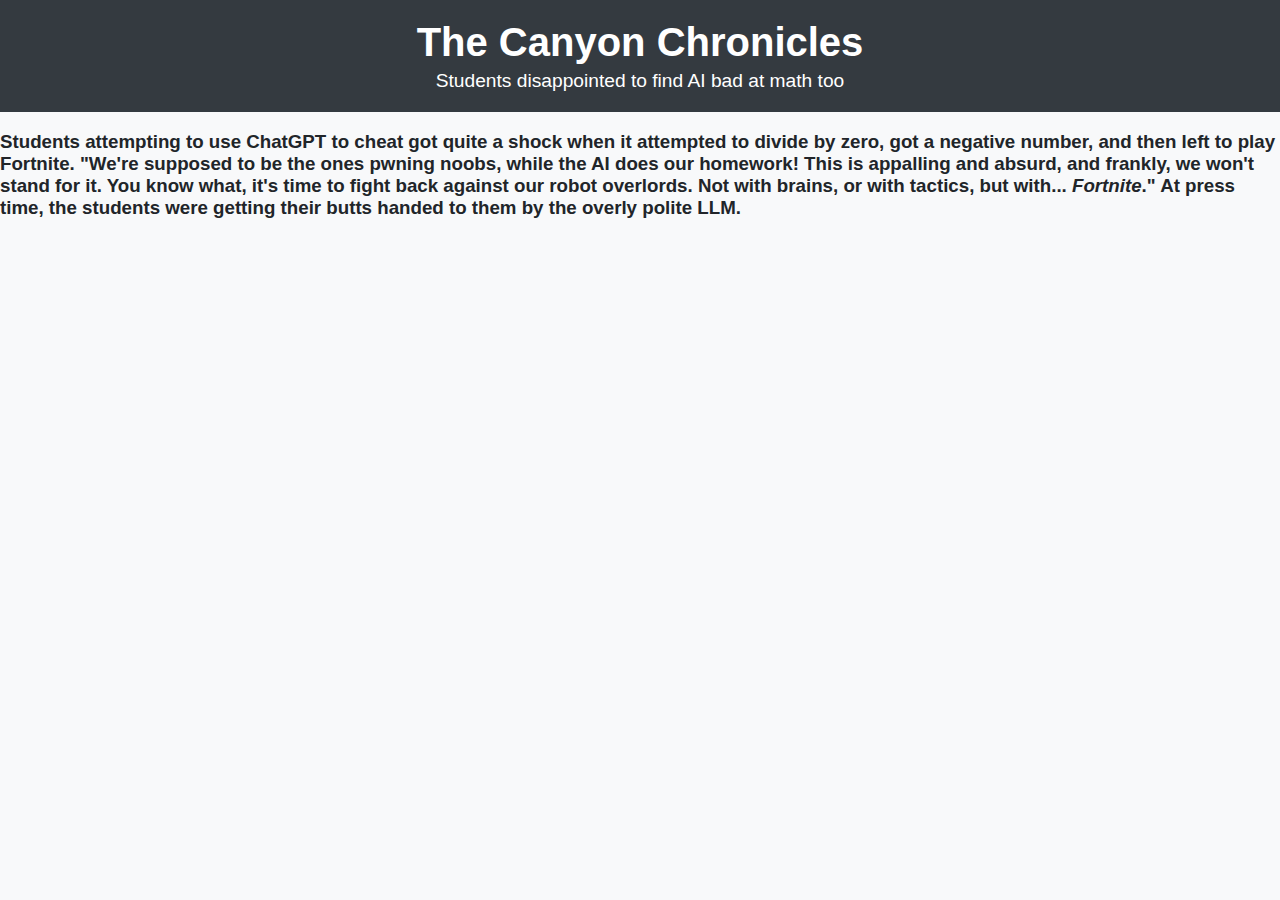
==== bad-ai.html @ 8405fc63 "Update bad-ai.html" ====
<!DOCTYPE html>
<html lang="en">
<head>
    <meta charset="UTF-8">
    <meta name="viewport" content="width=device-width, initial-scale=1.0">
    <title>Students disappointed to find AI bad at math too</title>
    <link rel="stylesheet" href="styles.css">
</head>
<body>
    <header>
        <h1>The Canyon Chronicles</h1>
        <p>Students disappointed to find AI bad at math too</p>
    </header>
   <h3>Students attempting to use ChatGPT to cheat got quite a shock when it attempted to divide by zero, got a negative number, and then left to play Fortnite. "We're supposed to be the ones pwning noobs, while the AI does our homework! This is appalling and absurd, and frankly, we won't stand for it. You know what, it's time to fight back against our robot overlords. Not with brains, or with tactics, but with... <i>Fortnite</i>." At press time, the students were getting their butts handed to them by the overly polite LLM.</h3>
    </main>
</body>
</html>
---- styles.css ----
/* styles.css */
body {
    font-family: Arial, sans-serif;
    margin: 0;
    padding: 0;
    background-color: #f8f9fa;
    color: #212529;
}

header {
    text-align: center;
    background-color: #343a40;
    color: #fff;
    padding: 20px 10px;
}

header h1 {
    margin: 0;
    font-size: 2.5rem;
}

header p {
    margin: 5px 0 0;
    font-size: 1.2rem;
}

.tile-container {
    display: flex;
    flex-direction: column;
    align-items: center;
    gap: 20px;
    padding: 20px;
}

.tile {
    width: 90%; /* Set width to 90% of the screen */
    max-width: 800px; /* Optional: Limit max width for larger screens */
    text-decoration: none;
    background-color: #ffffff;
    border: 1px solid #dee2e6;
    border-radius: 8px;
    box-shadow: 0 4px 6px rgba(0, 0, 0, 0.1);
    padding: 20px;
    transition: transform 0.2s, box-shadow 0.2s;
    color: inherit;
}

.tile:hover {
    transform: translateY(-5px);
    box-shadow: 0 6px 10px rgba(0, 0, 0, 0.15);
}

.tile h2 {
    margin: 0 0 10px;
    font-size: 1.8rem; /* Slightly larger for emphasis */
    color: #007bff;
}

.tile p {
    margin: 0;
    font-size: 1.1rem; /* Slightly larger for readability */
    color: #495057;
}
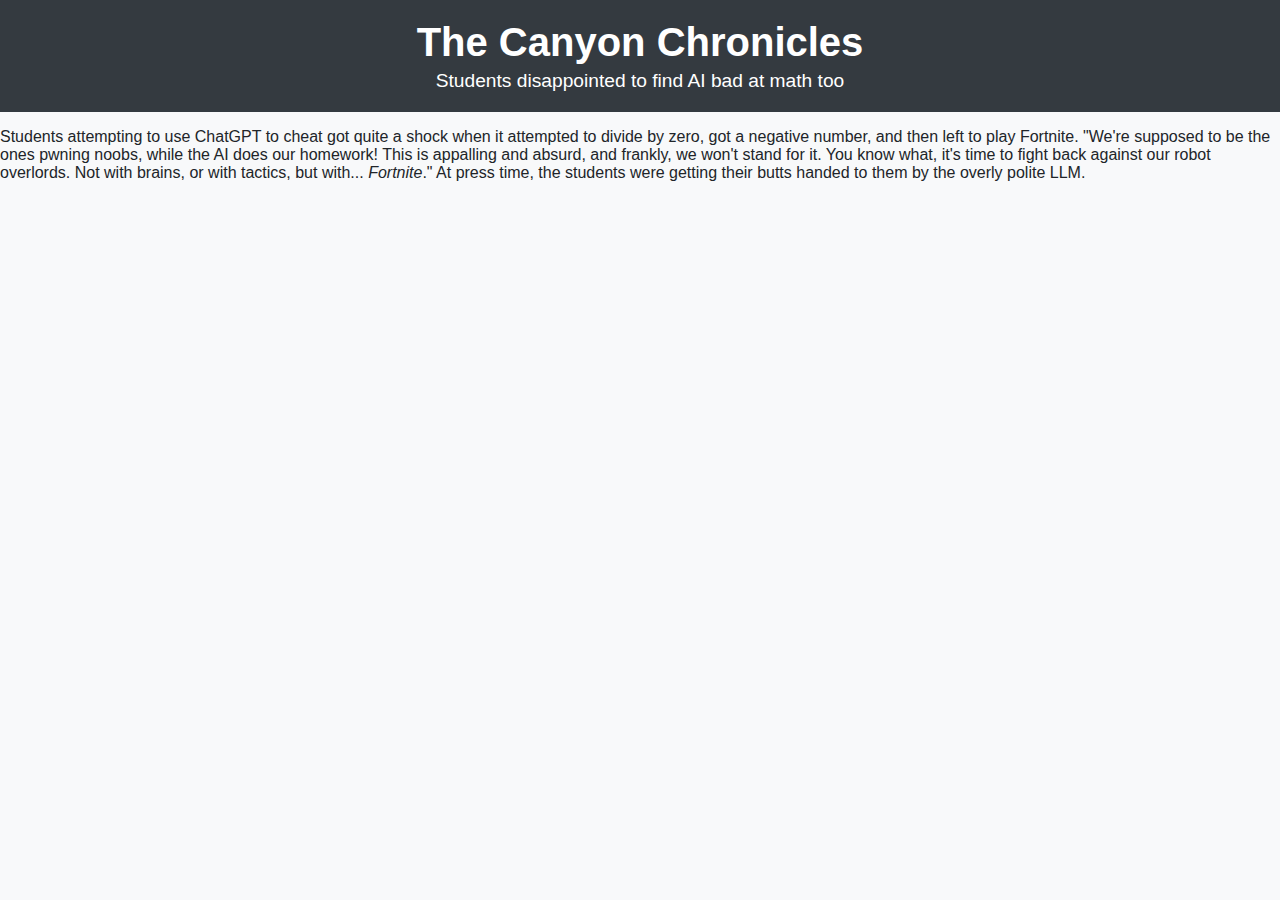
==== commit c87d39e5: "Update bad-ai.html" ====
--- a/bad-ai.html
+++ b/bad-ai.html
@@ -11,7 +11,7 @@
         <h1>The Canyon Chronicles</h1>
         <p>Students disappointed to find AI bad at math too</p>
     </header>
-   <h3>Students attempting to use ChatGPT to cheat got quite a shock when it attempted to divide by zero, got a negative number, and then left to play Fortnite. "We're supposed to be the ones pwning noobs, while the AI does our homework! This is appalling and absurd, and frankly, we won't stand for it. You know what, it's time to fight back against our robot overlords. Not with brains, or with tactics, but with... <i>Fortnite</i>." At press time, the students were getting their butts handed to them by the overly polite LLM.</h3>
+   <p class="text-center">Students attempting to use ChatGPT to cheat got quite a shock when it attempted to divide by zero, got a negative number, and then left to play Fortnite. "We're supposed to be the ones pwning noobs, while the AI does our homework! This is appalling and absurd, and frankly, we won't stand for it. You know what, it's time to fight back against our robot overlords. Not with brains, or with tactics, but with... <i>Fortnite</i>." At press time, the students were getting their butts handed to them by the overly polite LLM.</p>
     </main>
 </body>
 </html>
--- a/styles.css
+++ b/styles.css
@@ -61,3 +61,7 @@
     font-size: 1.1rem; /* Slightly larger for readability */
     color: #495057;
 }
+
+.center-text {
+    text-align: center;
+}
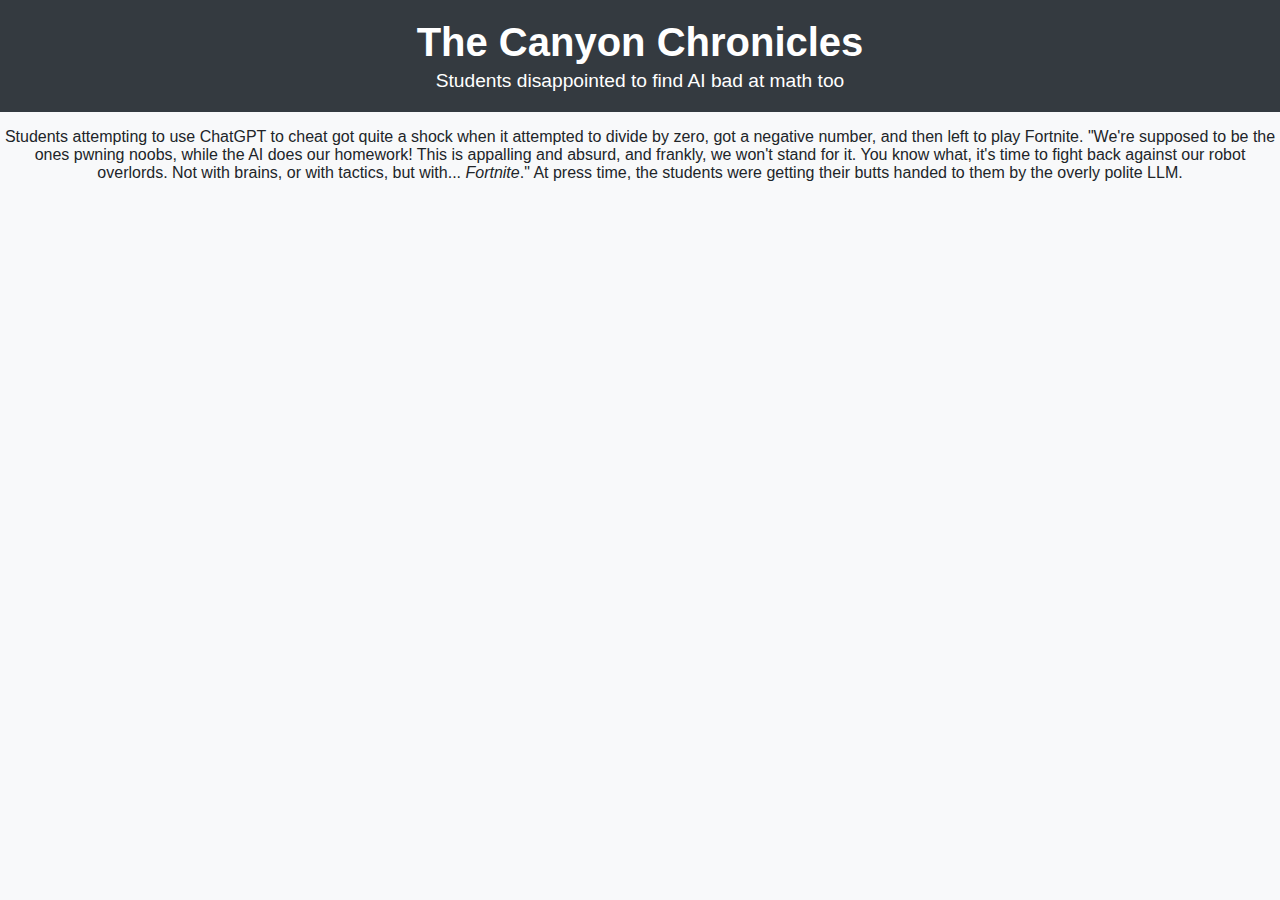
==== commit 50b8fcc0: "Update bad-ai.html" ====
--- a/bad-ai.html
+++ b/bad-ai.html
@@ -11,7 +11,7 @@
         <h1>The Canyon Chronicles</h1>
         <p>Students disappointed to find AI bad at math too</p>
     </header>
-   <p class="text-center">Students attempting to use ChatGPT to cheat got quite a shock when it attempted to divide by zero, got a negative number, and then left to play Fortnite. "We're supposed to be the ones pwning noobs, while the AI does our homework! This is appalling and absurd, and frankly, we won't stand for it. You know what, it's time to fight back against our robot overlords. Not with brains, or with tactics, but with... <i>Fortnite</i>." At press time, the students were getting their butts handed to them by the overly polite LLM.</p>
+   <p class="center-text">Students attempting to use ChatGPT to cheat got quite a shock when it attempted to divide by zero, got a negative number, and then left to play Fortnite. "We're supposed to be the ones pwning noobs, while the AI does our homework! This is appalling and absurd, and frankly, we won't stand for it. You know what, it's time to fight back against our robot overlords. Not with brains, or with tactics, but with... <i>Fortnite</i>." At press time, the students were getting their butts handed to them by the overly polite LLM.</p>
     </main>
 </body>
 </html>
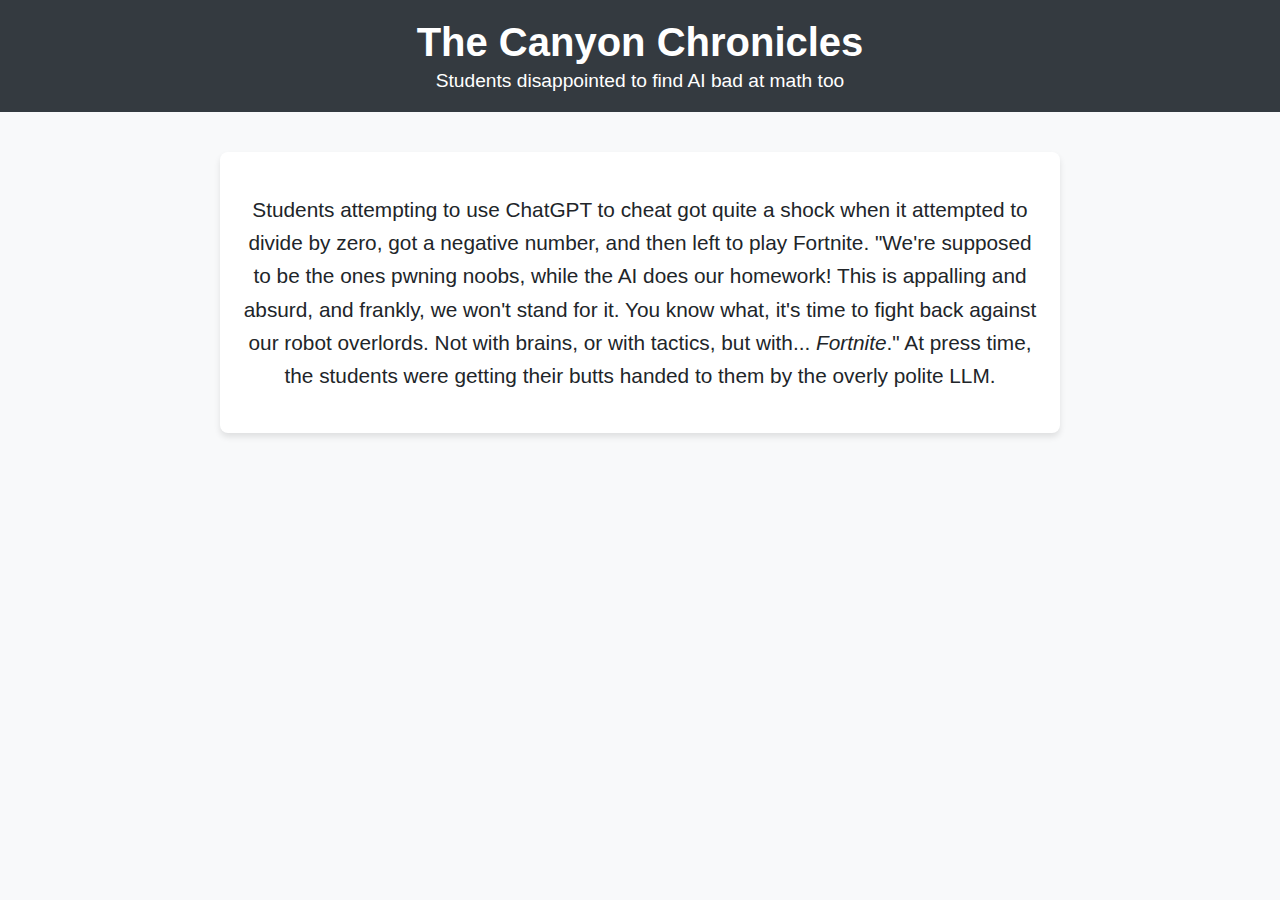
==== commit e0650250: "Update bad-ai.html to be more readable" ====
--- a/bad-ai.html
+++ b/bad-ai.html
@@ -4,14 +4,15 @@
     <meta charset="UTF-8">
     <meta name="viewport" content="width=device-width, initial-scale=1.0">
     <title>Students disappointed to find AI bad at math too</title>
-    <link rel="stylesheet" href="styles.css">
+    <link rel="stylesheet" href="articlestyles.css">
 </head>
 <body>
     <header>
         <h1>The Canyon Chronicles</h1>
         <p>Students disappointed to find AI bad at math too</p>
     </header>
-   <p class="center-text">Students attempting to use ChatGPT to cheat got quite a shock when it attempted to divide by zero, got a negative number, and then left to play Fortnite. "We're supposed to be the ones pwning noobs, while the AI does our homework! This is appalling and absurd, and frankly, we won't stand for it. You know what, it's time to fight back against our robot overlords. Not with brains, or with tactics, but with... <i>Fortnite</i>." At press time, the students were getting their butts handed to them by the overly polite LLM.</p>
+   <main class="article-container">
+        <p class="center-text">Students attempting to use ChatGPT to cheat got quite a shock when it attempted to divide by zero, got a negative number, and then left to play Fortnite. "We're supposed to be the ones pwning noobs, while the AI does our homework! This is appalling and absurd, and frankly, we won't stand for it. You know what, it's time to fight back against our robot overlords. Not with brains, or with tactics, but with... <i>Fortnite</i>." At press time, the students were getting their butts handed to them by the overly polite LLM.</p>
     </main>
 </body>
 </html>
--- a/articlestyles.css
+++ b/articlestyles.css
@@ -0,0 +1,43 @@
+/* General Styles */
+body {
+    font-family: Arial, sans-serif;
+    margin: 0;
+    padding: 0;
+    background-color: #f8f9fa;
+    color: #212529;
+}
+
+/* Header */
+header {
+    text-align: center;
+    background-color: #343a40;
+    color: #fff;
+    padding: 20px 10px;
+}
+
+header h1 {
+    margin: 0;
+    font-size: 2.5rem;
+}
+
+header p {
+    margin: 5px 0 0;
+    font-size: 1.2rem;
+}
+
+/* Article Container */
+.article-container {
+    max-width: 800px;
+    margin: 40px auto;
+    padding: 20px;
+    background-color: #ffffff;
+    border-radius: 8px;
+    box-shadow: 0 4px 6px rgba(0, 0, 0, 0.1);
+    line-height: 1.6;
+    font-size: 1.3rem;
+}
+
+/* Centered Text */
+.center-text {
+    text-align: center;
+}
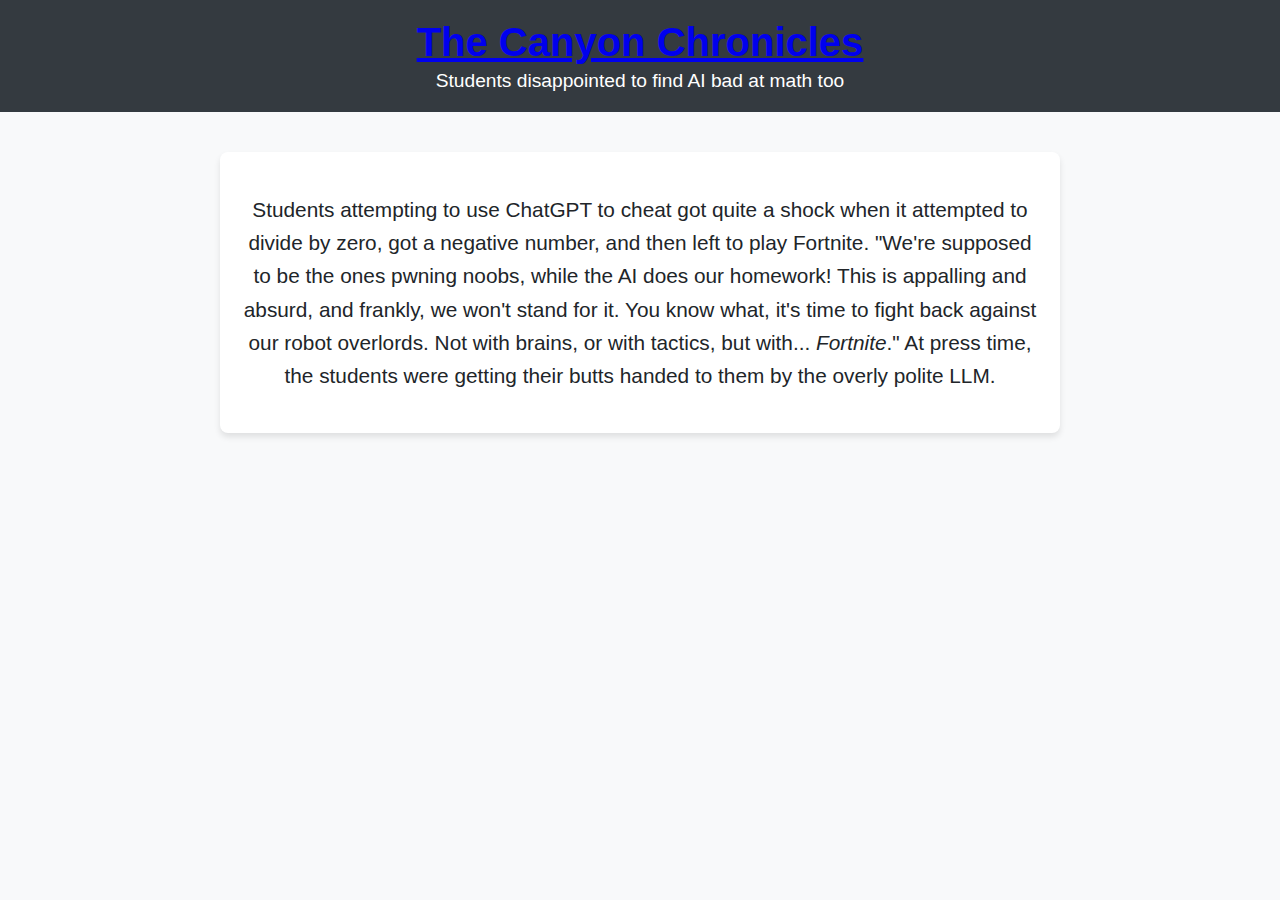
==== commit 1e246369: "Update bad-ai.html with a linked header" ====
--- a/bad-ai.html
+++ b/bad-ai.html
@@ -3,12 +3,13 @@
 <head>
     <meta charset="UTF-8">
     <meta name="viewport" content="width=device-width, initial-scale=1.0">
+    <link rel="icon" href="CanyonChroniclesMKI.png">
     <title>Students disappointed to find AI bad at math too</title>
     <link rel="stylesheet" href="articlestyles.css">
 </head>
 <body>
     <header>
-        <h1>The Canyon Chronicles</h1>
+        <a href="https://elskeptico.github.io/"><h1>The Canyon Chronicles</h1></a>
         <p>Students disappointed to find AI bad at math too</p>
     </header>
    <main class="article-container">
